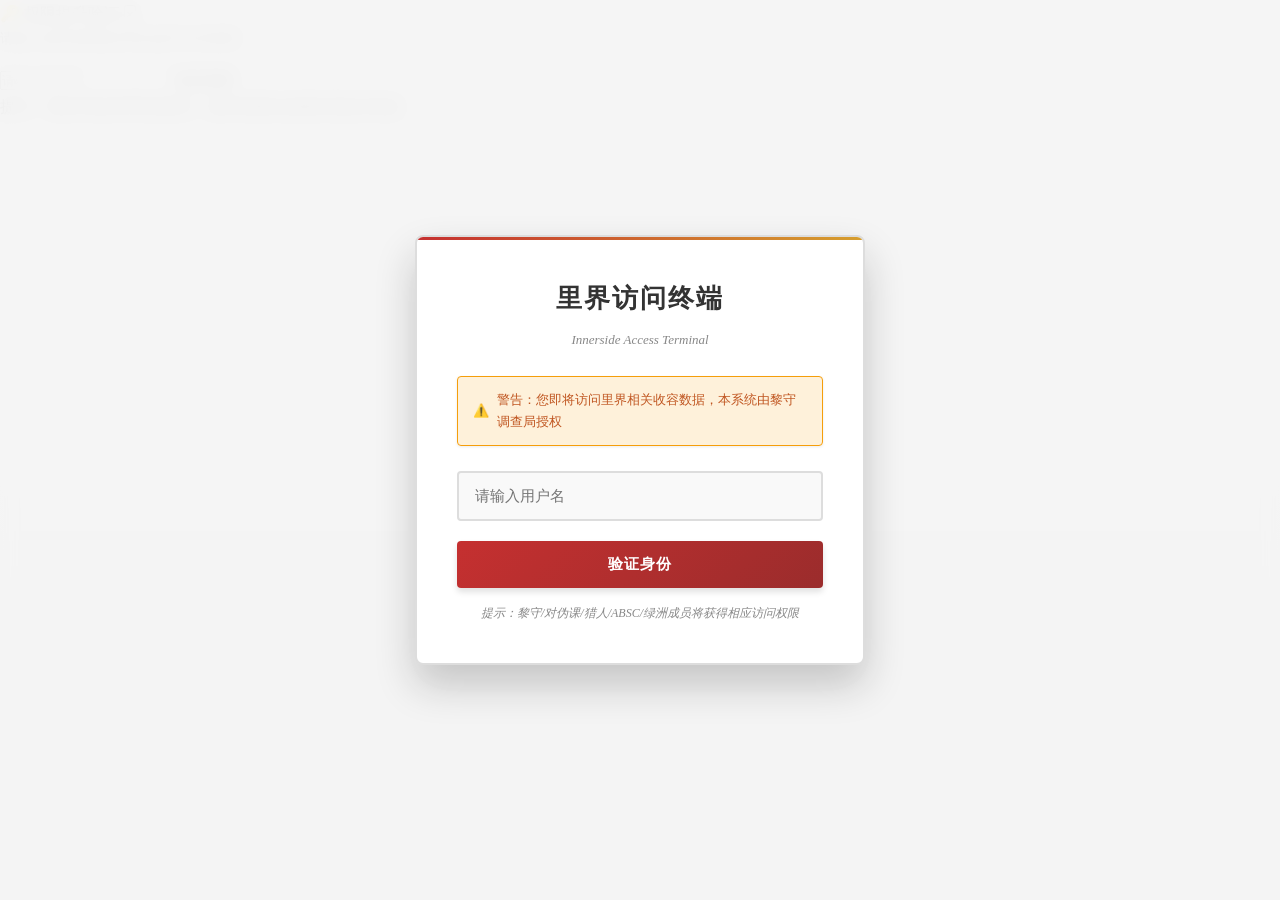
==== index.html @ 47e54e16 "修复临时权限标识 + 添加特殊链接弹窗功能 - 修复临时权限标识逻辑   - 只有验证码提升的权限才显示'临时'标识   - 档案角色 (安诺涅/营长) 登录不显示'临时'  - 添加特殊链接点击弹窗" ====
<!DOCTYPE html>
<html lang="zh-CN">
<head>
    <meta charset="UTF-8">
    <meta name="viewport" content="width=device-width, initial-scale=1.0">
    <title>伪物图鉴 | Pseudo-Artifacts Archive</title>
    <link rel="stylesheet" href="css/style.css">
    <script src="js/secrets.js"></script>
    <script src="js/lore-data.js"></script>
</head>
<body>
    <!-- 登录界面 -->
    <div class="login-overlay" id="login-overlay">
        <div class="login-box">
            <div class="login-header">
                <h1>里界访问终端</h1>
                <p>Innerside Access Terminal</p>
            </div>
            <div class="login-warning">
                <span class="warning-icon">⚠️</span>
                <span>警告：您即将访问里界相关收容数据，本系统由黎守调查局授权</span>
            </div>
            <input type="text" id="username-input" class="login-input" placeholder="请输入用户名" autocomplete="off">
            <button class="login-btn" onclick="verifyUser()">验证身份</button>
            <p class="login-hint">提示：黎守/对伪课/猎人/ABSC/绿洲成员将获得相应访问权限</p>
        </div>
    </div>

    <!-- 主界面 -->
    <div class="container" id="main-container" style="display: none;">
        <header class="header">
            <div class="header-nav">
                <div class="nav-left">
                    <button class="logout-btn" onclick="logout()" title="退出登录">退出登录</button>
                </div>
                <div class="nav-center">
                    <h1 class="title">伪物图鉴</h1>
                    <p class="subtitle">Pseudo-Artifacts Archive</p>
                </div>
                <div class="nav-right">
                    <div class="user-info">
                        <span class="welcome-text">欢迎，</span>
                        <span class="user-name" id="user-name-display">未知用户</span>
                        <span class="user-identity" id="user-identity-display">身份：未验证</span>
                        <span class="user-level" id="user-level-display">权限等级：未验证</span>
                        <span class="temporary-boost-badge" id="temporary-boost-badge" style="display: none;">🔓 临时权限激活</span>
                    </div>
                    <button id="permission-boost-entry" class="boost-btn" onclick="showPermissionModal()" style="display: none; margin-left: 10px;" title="申请临时权限">🔑 权限提升</button>
                </div>
            </div>
            <div class="warning-banner">
                <span class="warning-icon">⚠️</span>
                <span>警告：以下内容包含里界异常物品信息，仅限黎守授权人员查阅</span>
            </div>
        </header>

        <nav class="nav-tabs">
            <button class="tab-btn" data-filter="safe" data-permission="low">
                🟩 SAFE 级 <span class="count">(12)</span>
            </button>
            <button class="tab-btn" data-filter="caution" data-permission="normal">
                🟨 CAUTION 级 <span class="count">(6)</span>
            </button>
            <button class="tab-btn" data-filter="danger" data-permission="high">
                🟧 DANGER 级 <span class="count">(3)</span>
            </button>
            <button class="tab-btn" data-filter="hazard" data-permission="max">
                🟥 HAZARD 级 <span class="count">(1)</span>
            </button>
        </nav>

        <main class="artifact-grid" id="artifact-grid">
            <div class="empty-state">
                <div class="empty-icon">📁</div>
                <p>请选择里界物品危险等级查看对应收容档案</p>
                <p class="empty-hint">根据黎守权限等级，您可访问不同危险级别的里界物品档案</p>
            </div>
        </main>

        <footer class="footer">
            <p>© 2026 黎守调查局 伪物档案馆 | 渊 • 西陆 • 赤红新星 联合收容</p>
            <p class="disclaimer">本系统收录表界/里界异常物品，未经授权禁止访问</p>
        </footer>

        <!-- 权限提升入口（仅普通/低权限可见） -->
        <div class="permission-boost-section" id="permission-boost-section">
            <p>需要更高访问权限？</p>
            <button onclick="showPermissionModal()">申请临时权限</button>
        </div>
    </div>

    <!-- 物品详情模态框 -->
    <div class="modal" id="artifact-modal">
        <div class="modal-content">
            <button class="close-btn" onclick="closeModal()">&times;</button>
            <div class="modal-header">
                <h2 id="modal-title">物品编号</h2>
                <span class="modal-class" id="modal-class">Safe</span>
            </div>
            <div class="modal-image">
                <img id="modal-img" src="" alt="物品图片">
            </div>
            <div class="modal-info">
                <div class="info-row">
                    <strong>物品名称：</strong><span id="modal-name"></span>
                </div>
                <div class="info-row">
                    <strong>发现地点：</strong><span id="modal-location"></span>
                </div>
                <div class="info-row">
                    <strong>收容措施：</strong><span id="modal-containment"></span>
                </div>
                <div class="info-row">
                    <strong>特殊效果：</strong>
                    <p id="modal-effect" class="effect-text"></p>
                </div>
                <div class="info-row">
                    <strong>描述：</strong>
                    <p id="modal-description" class="description-text"></p>
                </div>
                <!-- 辛秘区域 - 仅高权限可见 -->
                <div class="secret-section" id="secret-section" style="display: none;">
                    <div class="secret-header">
                        <span class="secret-icon">📜</span>
                        <span>坊间传闻的野史</span>
                    </div>
                    <div class="secret-content" id="secret-content"></div>
                </div>
                <div class="secret-lock" id="secret-lock" style="display: none;">
                    <span class="lock-icon">🔒</span>
                    <span>权限不足：此物品的辛秘档案需要高级访问权限</span>
                </div>
            </div>
            <button class="back-btn" onclick="closeModal()">返回图鉴</button>
        </div>
    </div>

    <!-- 权限不足提示 -->
    <div class="permission-denied" id="permission-denied">
        <div class="denied-content">
            <div class="denied-icon">🔒</div>
            <h2>访问受限</h2>
            <p>Access Restricted</p>
            <p class="denied-message">您的黎守权限等级不足以查看此分级的里界物品</p>
            <p class="denied-hint">如需提升权限，请联系黎守调查局或 ABSC 管理部门</p>
            <button class="denied-btn" onclick="closePermissionDenied()">返回</button>
        </div>
    </div>

    <!-- 权限提升验证弹窗 -->
    <div class="permission-modal-overlay" id="permission-modal-overlay">
        <div class="permission-modal">
            <div class="permission-modal-header">
                <span class="permission-modal-title">🔑 权限提升验证</span>
                <button class="permission-modal-close" onclick="closePermissionModal()">&times;</button>
            </div>
            <div class="permission-modal-body">
                <p style="margin-bottom: 15px; color: var(--text-secondary); font-size: 14px;">
                    请输入临时权限验证码以提升访问权限
                </p>
                <input type="text" id="permission-code-input" class="permission-input" placeholder="请输入验证码" maxlength="10" autocomplete="off">
                <button class="permission-btn" onclick="verifyPermissionCode()">验证权限</button>
                <div id="permission-message" class="permission-message"></div>
                <p class="permission-hint">提示：验证码由管理员提供，临时权限在刷新页面后有效</p>
            </div>
        </div>
    </div>

    <!-- 资料弹窗（组织/地区/角色） -->
    <div class="lore-modal-overlay" id="lore-modal-overlay" style="display: none;" onclick="closeLoreModalOnOverlay(event)">
        <div class="lore-modal">
            <div class="lore-modal-header">
                <h3 class="lore-modal-title" id="lore-modal-title">资料</h3>
                <button class="lore-modal-close" onclick="closeLoreModal()">&times;</button>
            </div>
            <div class="lore-modal-body" id="lore-modal-body">
                <!-- 动态内容 -->
            </div>
        </div>
    </div>

    <script src="js/data.js"></script>
    <script src="js/main.js"></script>
    <script>
document.addEventListener('DOMContentLoaded', function() {
    // 初始化特殊链接点击事件
    initSecretLinks();
});

function initSecretLinks() {
    document.addEventListener('click', function(e) {
        if (e.target.classList.contains('secret-link')) {
            e.preventDefault();
            const type = e.target.getAttribute('data-type');
            const name = e.target.getAttribute('data-name');
            if (type && name) {
                showLoreModal(type, name);
            }
        }
    });
}
</script>
</body>
</html>
---- css/style.css ----
/* SCP 基金会风格伪物图鉴样式 - 浅色调主题 */
:root {
    --bg-primary: #f5f5f5;
    --bg-secondary: #ffffff;
    --bg-tertiary: #f0f0f0;
    --bg-card: #ffffff;
    --text-primary: #333333;
    --text-secondary: #555555;
    --text-muted: #888888;
    --border-color: #dddddd;
    --border-light: #eeeeee;
    --safe-color: #4a5568;
    --caution-color: #38a169;
    --danger-color: #dd6b20;
    --hazard-color: #c53030;
    --accent-color: #c53030;
    --warning-bg: rgba(245, 158, 11, 0.15);
    --warning-text: #c05621;
    --warning-border: #f59e0b;
    --gold-accent: #d69e2e;
    --shadow-sm: 0 1px 3px rgba(0, 0, 0, 0.08);
    --shadow-md: 0 4px 6px rgba(0, 0, 0, 0.12);
    --shadow-lg: 0 10px 25px rgba(0, 0, 0, 0.15);
    --shadow-xl: 0 20px 40px rgba(0, 0, 0, 0.2);
}

* {
    margin: 0;
    padding: 0;
    box-sizing: border-box;
}

body {
    font-family: 'Georgia', 'Times New Roman', 'Microsoft YaHei', serif;
    background-color: var(--bg-primary);
    color: var(--text-primary);
    line-height: 1.7;
    min-height: 100vh;
    background-image: 
        linear-gradient(180deg, #f5f5f5 0%, #e8e8e8 100%);
    background-attachment: fixed;
}

.container {
    max-width: 1200px;
    margin: 0 auto;
    padding: 20px;
}

/* ========== 导航栏 ========== */
.navbar {
    background: #ffffff;
    border-bottom: 2px solid var(--border-color);
    padding: 15px 0;
    position: sticky;
    top: 0;
    z-index: 1000;
    box-shadow: 0 2px 8px rgba(0, 0, 0, 0.1);
}

.navbar-content {
    max-width: 1200px;
    margin: 0 auto;
    padding: 0 20px;
    display: flex;
    align-items: center;
    justify-content: space-between;
    gap: 20px;
}

.navbar-brand {
    display: flex;
    align-items: center;
    gap: 12px;
    font-family: 'Georgia', serif;
    font-weight: bold;
    font-size: 20px;
    color: var(--text-primary);
    text-decoration: none;
    letter-spacing: 1px;
}

.navbar-brand-icon {
    font-size: 28px;
    color: var(--accent-color);
}

.navbar-nav {
    display: flex;
    align-items: center;
    gap: 15px;
}

/* ========== 登录界面 ========== */
.login-overlay {
    position: fixed;
    top: 0;
    left: 0;
    width: 100%;
    height: 100%;
    background: rgba(245, 245, 245, 0.95);
    backdrop-filter: blur(8px);
    display: flex;
    align-items: center;
    justify-content: center;
    z-index: 10000;
}

.login-box {
    background: #ffffff;
    border: 2px solid var(--border-color);
    border-radius: 8px;
    padding: 40px;
    width: 90%;
    max-width: 450px;
    box-shadow: var(--shadow-xl);
    position: relative;
    overflow: hidden;
}

.login-box::before {
    content: '';
    position: absolute;
    top: 0;
    left: 0;
    right: 0;
    height: 3px;
    background: linear-gradient(90deg, var(--accent-color), var(--gold-accent));
}

.login-header {
    text-align: center;
    margin-bottom: 25px;
}

.login-header h1 {
    font-family: 'Georgia', serif;
    font-size: 26px;
    color: var(--text-primary);
    margin-bottom: 8px;
    letter-spacing: 2px;
    font-weight: bold;
}

.login-header p {
    color: var(--text-muted);
    font-size: 13px;
    font-style: italic;
}

.login-warning {
    background: var(--warning-bg);
    color: var(--warning-text);
    padding: 12px 15px;
    border: 1px solid var(--warning-border);
    border-radius: 4px;
    margin-bottom: 25px;
    font-size: 13px;
    display: flex;
    align-items: center;
    justify-content: center;
    gap: 8px;
    box-shadow: var(--shadow-sm);
}

.login-input {
    width: 100%;
    padding: 14px 16px;
    border: 2px solid var(--border-color);
    border-radius: 4px;
    font-size: 15px;
    margin-bottom: 20px;
    transition: all 0.3s ease;
    background: #f9f9f9;
    color: var(--text-primary);
    font-family: 'Consolas', 'Monaco', monospace;
}

.login-input:focus {
    outline: none;
    border-color: var(--accent-color);
    box-shadow: 0 0 0 3px rgba(197, 48, 48, 0.2);
}

.login-btn {
    width: 100%;
    padding: 14px;
    background: linear-gradient(135deg, var(--accent-color) 0%, #9b2c2c 100%);
    color: white;
    border: none;
    border-radius: 4px;
    font-size: 15px;
    font-weight: bold;
    cursor: pointer;
    transition: all 0.3s ease;
    text-transform: uppercase;
    letter-spacing: 1px;
    box-shadow: var(--shadow-md);
}

.login-btn:hover {
    background: linear-gradient(135deg, #9b2c2c 0%, #742a2a 100%);
    transform: translateY(-2px);
    box-shadow: var(--shadow-lg);
}

.login-btn:active {
    transform: translateY(0);
}

.login-hint {
    text-align: center;
    margin-top: 15px;
    font-size: 12px;
    color: var(--text-muted);
    font-style: italic;
}

/* ========== 用户信息栏 ========== */
.user-info {
    background: #f0f0f0;
    padding: 10px 18px;
    border-radius: 6px;
    display: flex;
    align-items: center;
    justify-content: center;
    gap: 12px;
    font-size: 13px;
    margin-top: 15px;
    flex-wrap: wrap;
    border: 1px solid var(--border-color);
    box-shadow: var(--shadow-sm);
}

.welcome-text {
    color: var(--text-secondary);
}

.user-name {
    font-weight: bold;
    color: var(--text-primary);
    font-size: 15px;
    font-family: 'Georgia', serif;
}

.user-identity {
    padding: 4px 12px;
    border-radius: 20px;
    font-weight: bold;
    font-size: 11px;
    background: rgba(59, 130, 246, 0.2);
    color: #60a5fa;
    border: 1px solid rgba(59, 130, 246, 0.3);
    text-transform: uppercase;
    letter-spacing: 0.5px;
}

.user-level {
    padding: 4px 12px;
    border-radius: 20px;
    font-weight: bold;
    font-size: 11px;
    text-transform: uppercase;
    letter-spacing: 0.5px;
    border: 1px solid transparent;
}

.user-level.low { 
    background: rgba(74, 85, 104, 0.3); 
    color: #a0aec0; 
    border-color: var(--safe-color);
}
.user-level.normal { 
    background: rgba(56, 161, 105, 0.2); 
    color: #68d391; 
    border-color: var(--caution-color);
}
.user-level.high { 
    background: rgba(221, 107, 32, 0.2); 
    color: #f6ad55; 
    border-color: var(--danger-color);
}
.user-level.max { 
    background: rgba(197, 48, 48, 0.2); 
    color: #fc8181; 
    border-color: var(--hazard-color);
}

/* ========== 头部样式 ========== */
.header {
    background: #ffffff;
    border: 2px solid var(--border-color);
    padding: 25px;
    margin-bottom: 25px;
    box-shadow: var(--shadow-md);
    position: relative;
    border-radius: 8px;
}

.header::before {
    content: '';
    position: absolute;
    top: 0;
    left: 0;
    right: 0;
    height: 3px;
    background: linear-gradient(90deg, var(--accent-color), transparent);
}

.header-nav {
    display: flex;
    align-items: center;
    justify-content: space-between;
    gap: 20px;
    margin-bottom: 15px;
}

.nav-left {
    display: flex;
    align-items: center;
}

.nav-center {
    flex: 1;
    text-align: center;
}

.nav-right {
    display: flex;
    align-items: center;
    justify-content: flex-end;
}

/* ========== 退出登录按钮 ========== */
.logout-btn {
    padding: 8px 18px;
    background: transparent;
    border: 2px solid var(--border-color);
    border-radius: 6px;
    cursor: pointer;
    font-size: 13px;
    font-weight: 600;
    color: var(--text-secondary);
    transition: all 0.2s ease;
    text-transform: uppercase;
    letter-spacing: 0.5px;
}

.logout-btn:hover {
    background: var(--bg-tertiary);
    border-color: var(--accent-color);
    color: var(--accent-color);
}

.logout-btn:active {
    transform: scale(0.98);
}

/* ========== 权限提升按钮 ========== */
.boost-btn {
    padding: 8px 16px;
    background: linear-gradient(135deg, #ffd700 0%, #ffb700 100%);
    border: 2px solid #b8860b;
    border-radius: 6px;
    cursor: pointer;
    font-size: 14px;
    font-weight: bold;
    color: #000;
    transition: all 0.2s ease;
    white-space: nowrap;
}

.boost-btn:hover {
    background: linear-gradient(135deg, #ffe033 0%, #ffc824 100%);
    border-color: #8b6914;
    transform: scale(1.05);
    box-shadow: 0 0 10px rgba(255, 215, 0, 0.5);
}

.boost-btn:active {
    transform: scale(0.98);
}

.warning-banner {
    background: var(--warning-bg);
    color: var(--warning-text);
    padding: 12px 18px;
    border: 1px solid var(--warning-border);
    border-radius: 4px;
    margin-bottom: 15px;
    font-size: 13px;
    display: flex;
    align-items: center;
    justify-content: center;
    gap: 8px;
    box-shadow: var(--shadow-sm);
}

.title {
    font-family: 'Georgia', serif;
    font-size: 2.2rem;
    font-weight: bold;
    color: var(--text-primary);
    margin-bottom: 8px;
    letter-spacing: 3px;
    text-transform: uppercase;
    text-shadow: 1px 1px 2px rgba(0, 0, 0, 0.15);
}

.subtitle {
    font-size: 0.95rem;
    color: var(--text-muted);
    font-style: italic;
    margin-bottom: 15px;
    font-family: 'Georgia', serif;
}

/* ========== 导航标签 ========== */
.nav-tabs {
    display: flex;
    flex-wrap: wrap;
    gap: 10px;
    margin-bottom: 25px;
    justify-content: center;
    padding: 15px;
    background: #ffffff;
    border-radius: 8px;
    border: 1px solid var(--border-color);
    box-shadow: var(--shadow-sm);
}

.tab-btn {
    padding: 10px 20px;
    border: 2px solid var(--border-color);
    background: #f5f5f5;
    cursor: pointer;
    font-size: 13px;
    font-weight: 600;
    border-radius: 6px;
    transition: all 0.3s ease;
    position: relative;
    color: var(--text-secondary);
    text-transform: uppercase;
    letter-spacing: 0.5px;
}

.tab-btn:hover {
    background: #e8e8e8;
    border-color: var(--text-muted);
    color: var(--text-primary);
}

.tab-btn.active {
    color: white;
    border-color: transparent;
    box-shadow: var(--shadow-md);
}

.tab-btn[data-filter="safe"].active { 
    background: var(--safe-color);
    border-color: #2d3748;
}
.tab-btn[data-filter="caution"].active { 
    background: var(--caution-color);
    border-color: #2f855a;
}
.tab-btn[data-filter="danger"].active { 
    background: var(--danger-color);
    border-color: #c05621;
}
.tab-btn[data-filter="hazard"].active { 
    background: var(--hazard-color);
    border-color: #9b2c2c;
}

.tab-btn .count {
    font-weight: normal;
    opacity: 0.8;
    margin-left: 4px;
}

/* ========== 物品网格 ========== */
.artifact-grid {
    display: grid;
    grid-template-columns: repeat(auto-fill, minmax(300px, 1fr));
    gap: 25px;
    margin-bottom: 30px;
    min-height: 300px;
}

.empty-state {
    grid-column: 1 / -1;
    text-align: center;
    padding: 80px 20px;
    color: var(--text-muted);
    background: #ffffff;
    border-radius: 8px;
    border: 2px dashed var(--border-color);
}

.empty-icon {
    font-size: 64px;
    margin-bottom: 20px;
    opacity: 0.5;
}

.empty-state p {
    font-size: 16px;
    margin-bottom: 10px;
    font-family: 'Georgia', serif;
}

.empty-hint {
    font-size: 13px;
    opacity: 0.7;
}

.artifact-card {
    background: #ffffff;
    border: 2px solid var(--border-color);
    border-radius: 8px;
    overflow: hidden;
    cursor: pointer;
    transition: all 0.3s ease;
    box-shadow: var(--shadow-md);
    position: relative;
}

.artifact-card::before {
    content: '';
    position: absolute;
    top: 0;
    left: 0;
    right: 0;
    height: 3px;
    background: linear-gradient(90deg, transparent, var(--border-color), transparent);
    opacity: 0;
    transition: opacity 0.3s ease;
}

.artifact-card:hover {
    transform: translateY(-6px);
    box-shadow: var(--shadow-xl);
    border-color: var(--accent-color);
}

.artifact-card:hover::before {
    opacity: 1;
}

.card-image {
    width: 100%;
    height: 280px;
    object-fit: cover;
    background: #f5f5f5;
    border-bottom: 2px solid var(--border-color);
    position: relative;
}

.card-image::after {
    content: '';
    position: absolute;
    bottom: 0;
    left: 0;
    right: 0;
    height: 50px;
    background: linear-gradient(transparent, #ffffff);
}

.card-info {
    padding: 18px;
}

.card-number {
    font-size: 11px;
    color: var(--text-muted);
    font-family: 'Consolas', 'Monaco', monospace;
    margin-bottom: 8px;
    letter-spacing: 1px;
    text-transform: uppercase;
}

.card-name {
    font-family: 'Georgia', serif;
    font-size: 17px;
    font-weight: bold;
    color: var(--text-primary);
    margin-bottom: 12px;
    line-height: 1.4;
}

.card-class {
    display: inline-block;
    padding: 5px 14px;
    border-radius: 20px;
    font-size: 11px;
    font-weight: bold;
    color: white;
    text-transform: uppercase;
    letter-spacing: 0.5px;
    border: 1px solid transparent;
    box-shadow: var(--shadow-sm);
}

.card-class.safe { 
    background: var(--safe-color); 
    border-color: #2d3748;
}
.card-class.caution { 
    background: var(--caution-color); 
    border-color: #2f855a;
}
.card-class.danger { 
    background: var(--danger-color); 
    border-color: #c05621;
}
.card-class.hazard { 
    background: var(--hazard-color); 
    border-color: #9b2c2c;
}

/* ========== 模态框样式 ========== */
.modal {
    display: none;
    position: fixed;
    z-index: 1000;
    left: 0;
    top: 0;
    width: 100%;
    height: 100%;
    background: rgba(50, 50, 50, 0.7);
    backdrop-filter: blur(6px);
    overflow-y: auto;
}

.modal-content {
    background: #ffffff;
    margin: 5% auto;
    padding: 0;
    border: 2px solid var(--border-color);
    border-radius: 8px;
    max-width: 800px;
    width: 90%;
    position: relative;
    box-shadow: var(--shadow-xl);
    overflow: hidden;
}

.modal-content::before {
    content: '';
    position: absolute;
    top: 0;
    left: 0;
    right: 0;
    height: 3px;
    background: linear-gradient(90deg, var(--accent-color), var(--gold-accent));
}

.close-btn {
    position: absolute;
    right: 15px;
    top: 10px;
    font-size: 32px;
    font-weight: bold;
    color: var(--text-muted);
    cursor: pointer;
    background: none;
    border: none;
    padding: 5px 10px;
    z-index: 10;
    transition: all 0.2s ease;
}

.close-btn:hover {
    color: var(--text-primary);
    transform: scale(1.1);
}

.modal-header {
    background: #f5f5f5;
    padding: 20px;
    border-bottom: 2px solid var(--border-color);
    display: flex;
    justify-content: space-between;
    align-items: center;
    flex-wrap: wrap;
    gap: 10px;
}

.modal-header h2 {
    font-family: 'Georgia', serif;
    font-size: 22px;
    color: var(--text-primary);
    letter-spacing: 1px;
}

.modal-class {
    padding: 6px 16px;
    border-radius: 20px;
    font-size: 12px;
    font-weight: bold;
    color: white;
    text-transform: uppercase;
    letter-spacing: 0.5px;
    border: 1px solid transparent;
    box-shadow: var(--shadow-sm);
}

.modal-class.safe { background: var(--safe-color); border-color: #2d3748; }
.modal-class.caution { background: var(--caution-color); border-color: #2f855a; }
.modal-class.danger { background: var(--danger-color); border-color: #c05621; }
.modal-class.hazard { background: var(--hazard-color); border-color: #9b2c2c; }

.modal-image {
    width: 100%;
    background: #f5f5f5;
    border-bottom: 2px solid var(--border-color);
}

.modal-image img {
    width: 100%;
    max-height: 400px;
    object-fit: contain;
    display: block;
    margin: 0 auto;
}

.modal-info {
    padding: 25px;
}

.info-row {
    margin-bottom: 18px;
}

.info-row strong {
    color: var(--text-secondary);
    display: block;
    margin-bottom: 6px;
    font-size: 13px;
    text-transform: uppercase;
    letter-spacing: 0.5px;
    font-family: 'Georgia', serif;
}

.description-text {
    background: #f9f9f9;
    padding: 18px;
    border-left: 4px solid var(--accent-color);
    border-radius: 4px;
    font-size: 14px;
    line-height: 1.9;
    color: var(--text-primary);
    box-shadow: var(--shadow-sm);
}

.effect-text {
    background: rgba(245, 158, 11, 0.1);
    padding: 15px;
    border-left: 4px solid var(--warning-border);
    border-radius: 4px;
    font-size: 14px;
    line-height: 1.7;
    font-style: italic;
    color: var(--warning-text);
    box-shadow: var(--shadow-sm);
}

/* ========== 辛秘区域样式 ========== */
.secret-section {
    margin-top: 25px;
    padding: 25px;
    background: linear-gradient(135deg, #fff9e6 0%, #fff5e6 100%);
    border: 2px solid var(--gold-accent);
    border-radius: 8px;
    box-shadow: 0 0 25px rgba(214, 158, 46, 0.3);
    position: relative;
    overflow: hidden;
}

.secret-section::before {
    content: '';
    position: absolute;
    top: -50%;
    left: -50%;
    width: 200%;
    height: 200%;
    background: radial-gradient(circle, rgba(214, 158, 46, 0.12) 0%, transparent 70%);
    animation: pulse 4s ease-in-out infinite;
}

@keyframes pulse {
    0%, 100% { opacity: 0.5; transform: scale(1); }
    50% { opacity: 1; transform: scale(1.1); }
}

.secret-header {
    display: flex;
    align-items: center;
    gap: 10px;
    margin-bottom: 15px;
    color: #8b4513;
    font-weight: bold;
    font-size: 14px;
    position: relative;
    z-index: 1;
    text-transform: uppercase;
    letter-spacing: 1px;
    font-family: 'Georgia', serif;
}

.secret-icon {
    font-size: 18px;
}

.secret-content {
    color: #444444;
    line-height: 1.9;
    font-size: 14px;
    position: relative;
    z-index: 1;
    font-family: 'Georgia', serif;
}

.secret-lock {
    margin-top: 25px;
    padding: 25px;
    background: #f5f5f5;
    border: 2px dashed var(--border-color);
    border-radius: 8px;
    text-align: center;
    color: var(--text-muted);
    display: flex;
    align-items: center;
    justify-content: center;
    gap: 10px;
    font-size: 13px;
    box-shadow: var(--shadow-sm);
}

.lock-icon {
    font-size: 18px;
}

/* ========== 特殊链接样式 ========== */
.special-link {
    color: #60a5fa;
    text-decoration: none;
    cursor: pointer;
    padding: 2px 8px;
    border-radius: 4px;
    transition: all 0.2s ease;
    display: inline-block;
    border: 1px solid transparent;
}

.special-link:hover {
    background: rgba(96, 165, 250, 0.15);
    text-decoration: underline;
    border-color: rgba(96, 165, 250, 0.3);
    box-shadow: 0 0 12px rgba(96, 165, 250, 0.2);
}

.special-link.organization {
    color: #60a5fa;
}

.special-link.region {
    color: #a78bfa;
}

.special-link.character {
    color: #f472b6;
}

/* ========== 资料弹窗样式 ========== */
.lore-modal-overlay {
    display: none;
    position: fixed;
    z-index: 10001;
    top: 0;
    left: 0;
    width: 100%;
    height: 100%;
    background: rgba(50, 50, 50, 0.75);
    backdrop-filter: blur(8px);
    align-items: center;
    justify-content: center;
}

.lore-modal {
    background: #ffffff;
    border: 2px solid var(--border-color);
    border-radius: 12px;
    max-width: 800px;
    width: 90%;
    max-height: 80vh;
    overflow-y: auto;
    box-shadow: var(--shadow-xl);
    animation: modalSlideIn 0.3s ease-out;
    position: relative;
    overflow: hidden;
}

.lore-modal::before {
    content: '';
    position: absolute;
    top: 0;
    left: 0;
    right: 0;
    height: 3px;
    background: linear-gradient(90deg, #3b82f6, #1d4ed8);
}

@keyframes modalSlideIn {
    from {
        opacity: 0;
        transform: translateY(-30px) scale(0.95);
    }
    to {
        opacity: 1;
        transform: translateY(0) scale(1);
    }
}

.lore-modal-header {
    background: linear-gradient(135deg, #f5f7fa 0%, #e8ecf0 100%);
    color: var(--text-primary);
    padding: 20px;
    display: flex;
    justify-content: space-between;
    align-items: center;
    border-bottom: 2px solid var(--border-color);
}

.lore-modal-title {
    font-family: 'Georgia', serif;
    font-size: 20px;
    font-weight: bold;
    letter-spacing: 1px;
}

.lore-modal-close {
    background: none;
    border: none;
    color: var(--text-muted);
    font-size: 28px;
    cursor: pointer;
    padding: 0;
    width: 32px;
    height: 32px;
    display: flex;
    align-items: center;
    justify-content: center;
    border-radius: 4px;
    transition: all 0.2s ease;
}

.lore-modal-close:hover {
    background: rgba(255, 255, 255, 0.1);
    color: var(--text-primary);
    transform: rotate(90deg);
}

.lore-modal-body {
    padding: 25px;
    line-height: 1.9;
    color: var(--text-primary);
}

.lore-modal-body h3 {
    font-family: 'Georgia', serif;
    color: #2563eb;
    margin-bottom: 12px;
    font-size: 17px;
    letter-spacing: 0.5px;
}

.lore-modal-body p {
    margin-bottom: 15px;
    color: #444444;
}

.lore-modal-body ul {
    margin-left: 20px;
    margin-bottom: 15px;
}

.lore-modal-body li {
    margin-bottom: 8px;
    color: #444444;
}

.back-btn {
    display: block;
    width: 100%;
    padding: 14px;
    background: linear-gradient(135deg, var(--accent-color) 0%, #9b2c2c 100%);
    color: white;
    border: none;
    border-radius: 4px;
    font-size: 15px;
    font-weight: bold;
    cursor: pointer;
    margin-top: 20px;
    transition: all 0.3s ease;
    text-transform: uppercase;
    letter-spacing: 1px;
    box-shadow: var(--shadow-md);
}

.back-btn:hover {
    background: linear-gradient(135deg, #9b2c2c 0%, #742a2a 100%);
    transform: translateY(-2px);
    box-shadow: var(--shadow-lg);
}

/* ========== 权限不足提示 ========== */
.permission-denied {
    display: none;
    position: fixed;
    z-index: 10001;
    top: 0;
    left: 0;
    width: 100%;
    height: 100%;
    background: rgba(50, 50, 50, 0.8);
    backdrop-filter: blur(6px);
    align-items: center;
    justify-content: center;
}

.denied-content {
    background: #ffffff;
    border: 3px solid var(--hazard-color);
    border-radius: 8px;
    padding: 50px;
    text-align: center;
    max-width: 450px;
    width: 90%;
    box-shadow: 0 0 50px rgba(197, 48, 48, 0.3);
    position: relative;
    overflow: hidden;
}

.denied-content::before {
    content: '';
    position: absolute;
    top: 0;
    left: 0;
    right: 0;
    height: 4px;
    background: linear-gradient(90deg, var(--hazard-color), #9b2c2c);
}

.denied-icon {
    font-size: 72px;
    margin-bottom: 20px;
    color: var(--hazard-color);
}

.denied-content h2 {
    font-family: 'Georgia', serif;
    font-size: 26px;
    color: var(--hazard-color);
    margin-bottom: 12px;
    text-transform: uppercase;
    letter-spacing: 2px;
}

.denied-content p {
    color: var(--text-muted);
    margin-bottom: 25px;
    font-size: 14px;
}

.denied-message {
    font-size: 13px;
    color: var(--text-secondary);
    margin-bottom: 8px;
}

.denied-hint {
    font-size: 12px;
    color: var(--text-muted);
    margin-top: -10px;
    margin-bottom: 25px;
    font-style: italic;
}

.denied-btn {
    padding: 12px 40px;
    background: linear-gradient(135deg, var(--hazard-color) 0%, #9b2c2c 100%);
    color: white;
    border: none;
    border-radius: 4px;
    font-size: 15px;
    font-weight: bold;
    cursor: pointer;
    transition: all 0.3s ease;
    text-transform: uppercase;
    letter-spacing: 1px;
    box-shadow: var(--shadow-md);
}

.denied-btn:hover {
    background: linear-gradient(135deg, #9b2c2c 0%, #742a2a 100%);
    transform: translateY(-2px);
    box-shadow: var(--shadow-lg);
}

/* ========== 页脚 ========== */
.footer {
    text-align: center;
    padding: 30px 20px;
    color: var(--text-muted);
    font-size: 12px;
    border-top: 2px solid var(--border-color);
    margin-top: 40px;
    background: #ffffff;
    box-shadow: var(--shadow-sm);
}

.disclaimer {
    margin-top: 12px;
    font-style: italic;
    color: var(--text-muted);
    font-size: 11px;
}

/* ========== 响应式设计 ========== */
@media (max-width: 768px) {
    .navbar-content {
        flex-direction: column;
        gap: 12px;
    }
    
    .header-nav {
        flex-direction: column;
        gap: 15px;
    }
    
    .nav-left,
    .nav-right {
        justify-content: center;
        width: 100%;
    }
    
    .title {
        font-size: 1.6rem;
    }
    
    .logout-btn {
        padding: 6px 14px;
        font-size: 12px;
    }
    
    .nav-tabs {
        gap: 6px;
        padding: 10px;
    }
    
    .tab-btn {
        padding: 8px 14px;
        font-size: 12px;
    }
    
    .artifact-grid {
        grid-template-columns: repeat(auto-fill, minmax(260px, 1fr));
        gap: 18px;
    }
    
    .card-image {
        height: 250px;
    }
    
    .modal-content {
        margin: 10% auto;
        width: 95%;
    }
    
    .modal-header {
        flex-direction: column;
        text-align: center;
    }
    
    .user-info {
        flex-direction: column;
        gap: 8px;
    }
}

@media (max-width: 480px) {
    .container {
        padding: 10px;
    }
    
    .header {
        padding: 15px;
    }
    
    .logout-btn {
        padding: 5px 12px;
        font-size: 11px;
    }
    
    .title {
        font-size: 1.4rem;
    }
    
    .artifact-grid {
        grid-template-columns: 1fr;
    }
    
    .login-box {
        padding: 30px 20px;
    }
    
    .navbar-brand {
        font-size: 18px;
    }
}

/* ========== 加载动画 ========== */
.loading {
    text-align: center;
    padding: 50px;
    color: var(--text-muted);
    font-family: 'Georgia', serif;
}

.loading::after {
    content: '';
    display: inline-block;
    width: 28px;
    height: 28px;
    border: 3px solid var(--border-color);
    border-top-color: var(--accent-color);
    border-radius: 50%;
    animation: spin 1s linear infinite;
    margin-left: 12px;
    vertical-align: middle;
}

@keyframes spin {
    to { transform: rotate(360deg); }
}

/* ========== 动画效果 ========== */
.fade-in {
    animation: fadeIn 0.5s ease-in;
}

@keyframes fadeIn {
    from {
        opacity: 0;
        transform: translateY(20px);
    }
    to {
        opacity: 1;
        transform: translateY(0);
    }
}

/* ========== 滚动条样式 ========== */
::-webkit-scrollbar {
    width: 10px;
    height: 10px;
}

::-webkit-scrollbar-track {
    background: #f0f0f0;
    border-left: 1px solid var(--border-color);
}

::-webkit-scrollbar-thumb {
    background: #cccccc;
    border-radius: 5px;
    border: 2px solid #f0f0f0;
}

::-webkit-scrollbar-thumb:hover {
    background: #bbbbbb;
}
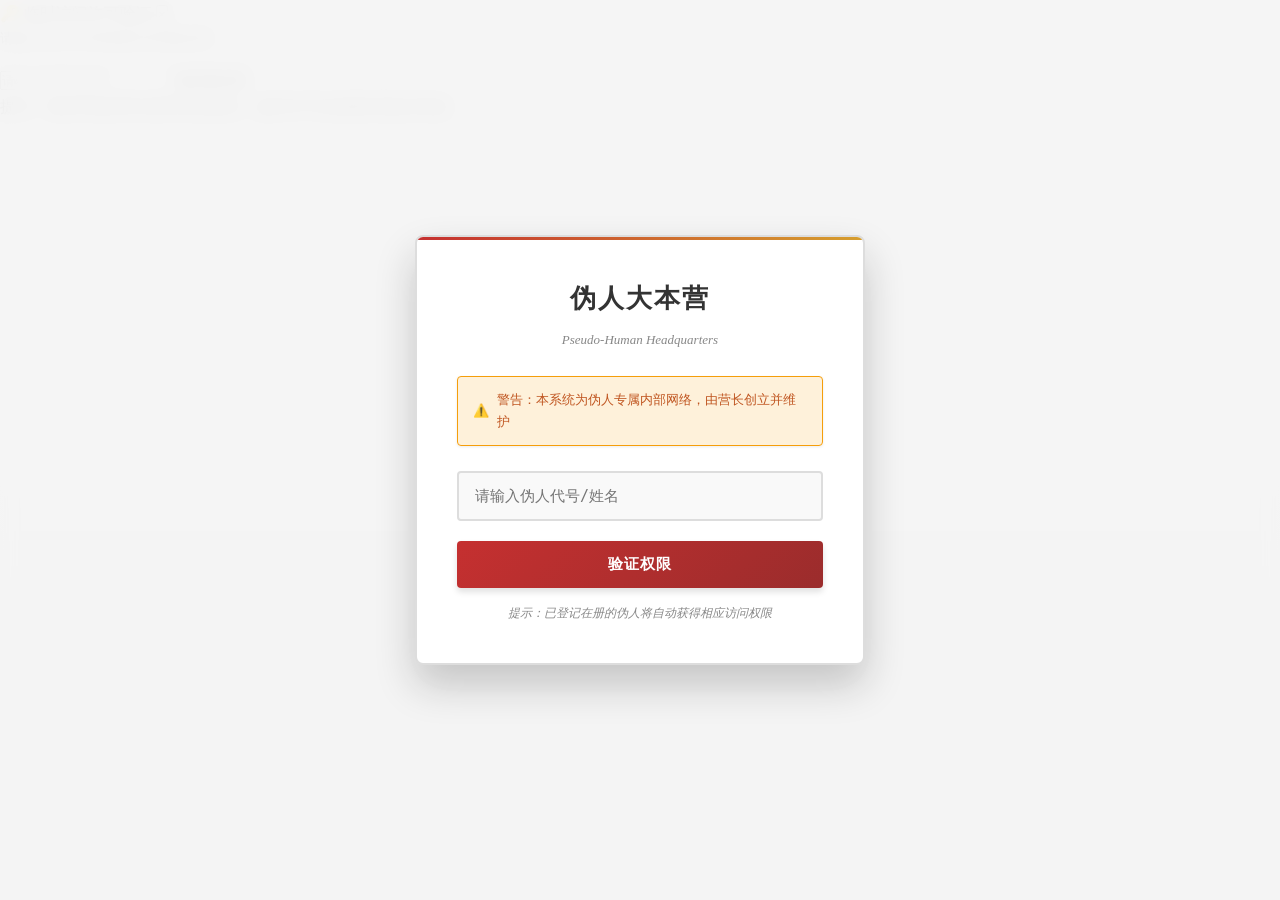
==== commit 4b10c71e: "完善伪人专属网站文本 - 登录界面   - 标题：里界访问终端 → 伪人大本营   - 副标题：Pseudo-Human Headquarters   - 警告：由营长创立并维护   - 提示：已登记" ====
--- a/index.html
+++ b/index.html
@@ -13,16 +13,16 @@
     <div class="login-overlay" id="login-overlay">
         <div class="login-box">
             <div class="login-header">
-                <h1>里界访问终端</h1>
-                <p>Innerside Access Terminal</p>
+                <h1>伪人大本营</h1>
+                <p>Pseudo-Human Headquarters</p>
             </div>
             <div class="login-warning">
                 <span class="warning-icon">⚠️</span>
-                <span>警告：您即将访问里界相关收容数据，本系统由黎守调查局授权</span>
-            </div>
-            <input type="text" id="username-input" class="login-input" placeholder="请输入用户名" autocomplete="off">
-            <button class="login-btn" onclick="verifyUser()">验证身份</button>
-            <p class="login-hint">提示：黎守/对伪课/猎人/ABSC/绿洲成员将获得相应访问权限</p>
+                <span>警告：本系统为伪人专属内部网络，由营长创立并维护</span>
+            </div>
+            <input type="text" id="username-input" class="login-input" placeholder="请输入伪人代号/姓名" autocomplete="off">
+            <button class="login-btn" onclick="verifyUser()">验证权限</button>
+            <p class="login-hint">提示：已登记在册的伪人将自动获得相应访问权限</p>
         </div>
     </div>
 
@@ -35,7 +35,7 @@
                 </div>
                 <div class="nav-center">
                     <h1 class="title">伪物图鉴</h1>
-                    <p class="subtitle">Pseudo-Artifacts Archive</p>
+                    <p class="subtitle">Pseudo-Human Artifact Archive</p>
                 </div>
                 <div class="nav-right">
                     <div class="user-info">
@@ -56,24 +56,24 @@
 
         <nav class="nav-tabs">
             <button class="tab-btn" data-filter="safe" data-permission="low">
-                🟩 SAFE 级 <span class="count">(12)</span>
+                🟩 SAFE 安全级（无害） <span class="count">(12)</span>
             </button>
             <button class="tab-btn" data-filter="caution" data-permission="normal">
-                🟨 CAUTION 级 <span class="count">(6)</span>
+                🟨 CAUTION 注意级（谨慎） <span class="count">(6)</span>
             </button>
             <button class="tab-btn" data-filter="danger" data-permission="high">
-                🟧 DANGER 级 <span class="count">(3)</span>
+                🟧 DANGER 危险级（高危） <span class="count">(3)</span>
             </button>
             <button class="tab-btn" data-filter="hazard" data-permission="max">
-                🟥 HAZARD 级 <span class="count">(1)</span>
+                🟥 HAZARD 危害级（禁忌） <span class="count">(1)</span>
             </button>
         </nav>
 
         <main class="artifact-grid" id="artifact-grid">
             <div class="empty-state">
                 <div class="empty-icon">📁</div>
-                <p>请选择里界物品危险等级查看对应收容档案</p>
-                <p class="empty-hint">根据黎守权限等级，您可访问不同危险级别的里界物品档案</p>
+                <p>请选择伪物危险等级查看对应档案</p>
+                <p class="empty-hint">根据您的权限等级，您可访问不同危险级别的伪物档案</p>
             </div>
         </main>
 
@@ -84,8 +84,8 @@
 
         <!-- 权限提升入口（仅普通/低权限可见） -->
         <div class="permission-boost-section" id="permission-boost-section">
-            <p>需要更高访问权限？</p>
-            <button onclick="showPermissionModal()">申请临时权限</button>
+            <p>权限不足？申请临时访问许可</p>
+            <button onclick="showPermissionModal()">申请临时许可</button>
         </div>
     </div>
 
@@ -141,8 +141,8 @@
             <div class="denied-icon">🔒</div>
             <h2>访问受限</h2>
             <p>Access Restricted</p>
-            <p class="denied-message">您的黎守权限等级不足以查看此分级的里界物品</p>
-            <p class="denied-hint">如需提升权限，请联系黎守调查局或 ABSC 管理部门</p>
+            <p class="denied-message">您的权限等级不足以查看此分级的伪物档案</p>
+            <p class="denied-hint">如需提升权限，请联系营长或大本营管理员</p>
             <button class="denied-btn" onclick="closePermissionDenied()">返回</button>
         </div>
     </div>
@@ -151,17 +151,17 @@
     <div class="permission-modal-overlay" id="permission-modal-overlay">
         <div class="permission-modal">
             <div class="permission-modal-header">
-                <span class="permission-modal-title">🔑 权限提升验证</span>
+                <span class="permission-modal-title">🔑 临时访问许可验证</span>
                 <button class="permission-modal-close" onclick="closePermissionModal()">&times;</button>
             </div>
             <div class="permission-modal-body">
                 <p style="margin-bottom: 15px; color: var(--text-secondary); font-size: 14px;">
-                    请输入临时权限验证码以提升访问权限
+                    请输入伪人大本营临时访问验证码
                 </p>
-                <input type="text" id="permission-code-input" class="permission-input" placeholder="请输入验证码" maxlength="10" autocomplete="off">
-                <button class="permission-btn" onclick="verifyPermissionCode()">验证权限</button>
+                <input type="text" id="permission-code-input" class="permission-input" placeholder="请输入群号验证码" maxlength="10" autocomplete="off">
+                <button class="permission-btn" onclick="verifyPermissionCode()">验证验证码</button>
                 <div id="permission-message" class="permission-message"></div>
-                <p class="permission-hint">提示：验证码由管理员提供，临时权限在刷新页面后有效</p>
+                <p class="permission-hint">提示：验证码由营长或管理员提供，临时许可在刷新页面后有效</p>
             </div>
         </div>
     </div>
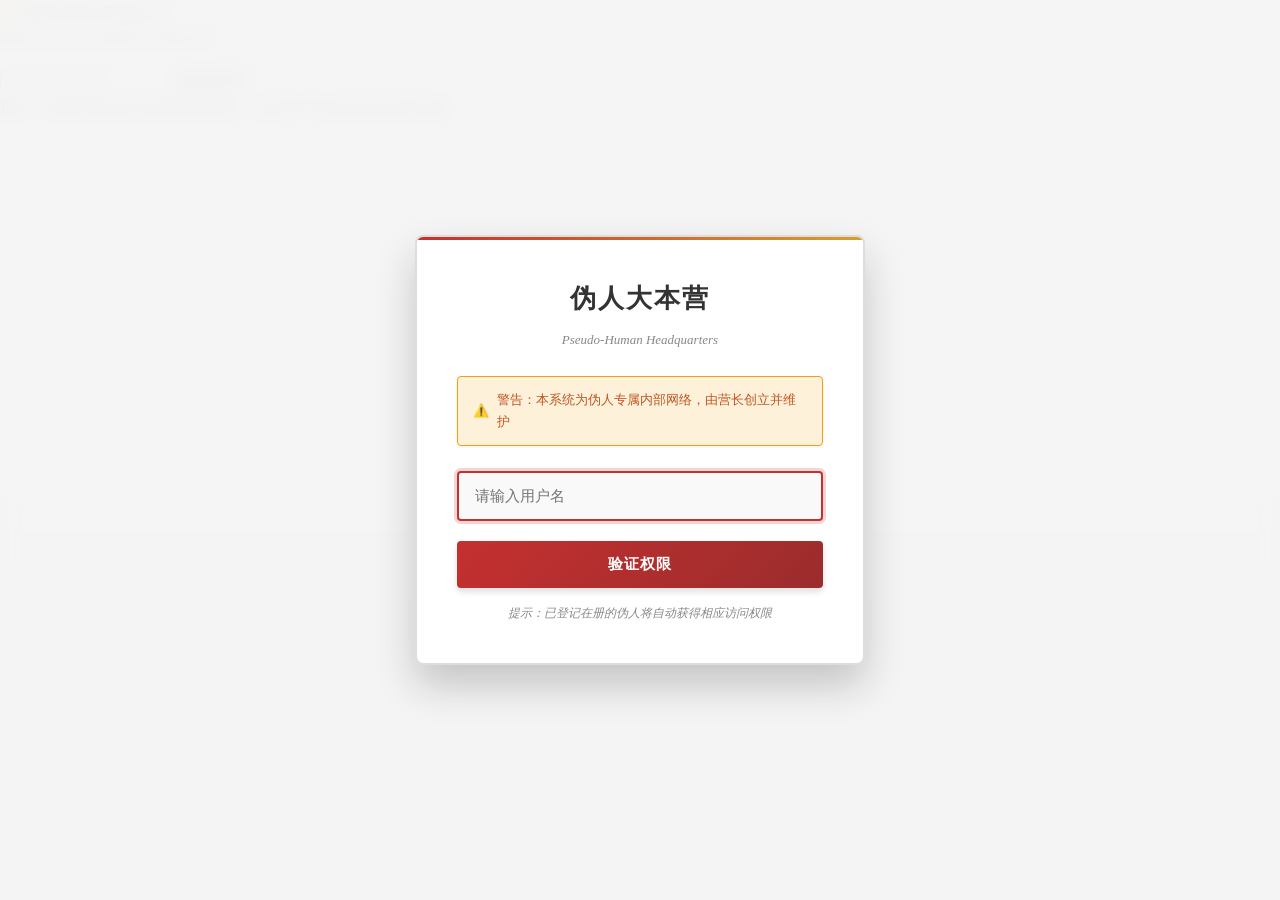
==== commit b69bea7e: "修改登录输入框 placeholder - 请输入伪人代号/姓名 → 请输入用户名" ====
--- a/index.html
+++ b/index.html
@@ -20,7 +20,7 @@
                 <span class="warning-icon">⚠️</span>
                 <span>警告：本系统为伪人专属内部网络，由营长创立并维护</span>
             </div>
-            <input type="text" id="username-input" class="login-input" placeholder="请输入伪人代号/姓名" autocomplete="off">
+            <input type="text" id="username-input" class="login-input" placeholder="请输入用户名" autocomplete="off">
             <button class="login-btn" onclick="verifyUser()">验证权限</button>
             <p class="login-hint">提示：已登记在册的伪人将自动获得相应访问权限</p>
         </div>
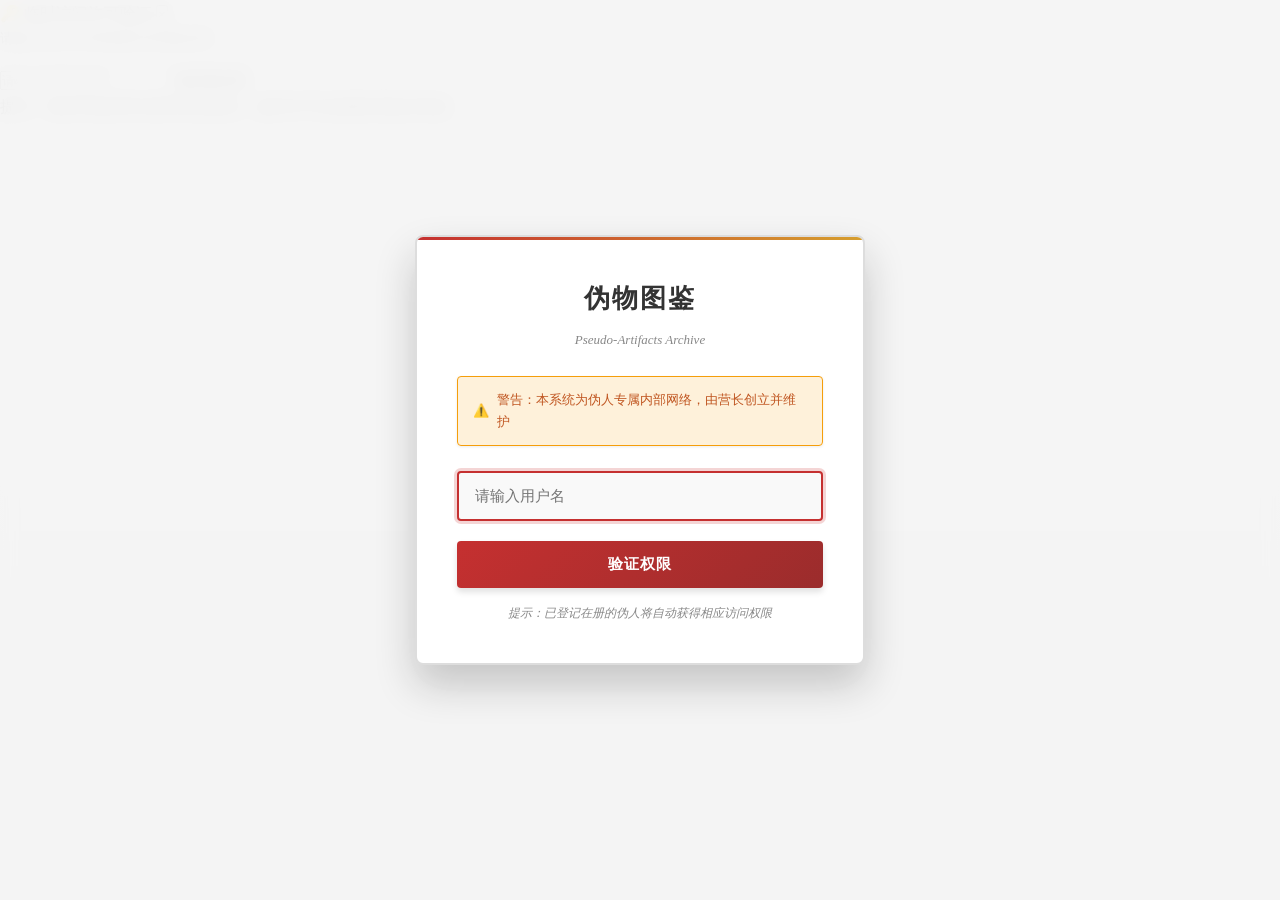
==== commit 5b421954: "修改登录界面标题 - 伪人大本营 → 伪物图鉴 - Pseudo-Human Headquarters → Pseudo-Artifacts Archive" ====
--- a/index.html
+++ b/index.html
@@ -13,8 +13,8 @@
     <div class="login-overlay" id="login-overlay">
         <div class="login-box">
             <div class="login-header">
-                <h1>伪人大本营</h1>
-                <p>Pseudo-Human Headquarters</p>
+                <h1>伪物图鉴</h1>
+                <p>Pseudo-Artifacts Archive</p>
             </div>
             <div class="login-warning">
                 <span class="warning-icon">⚠️</span>
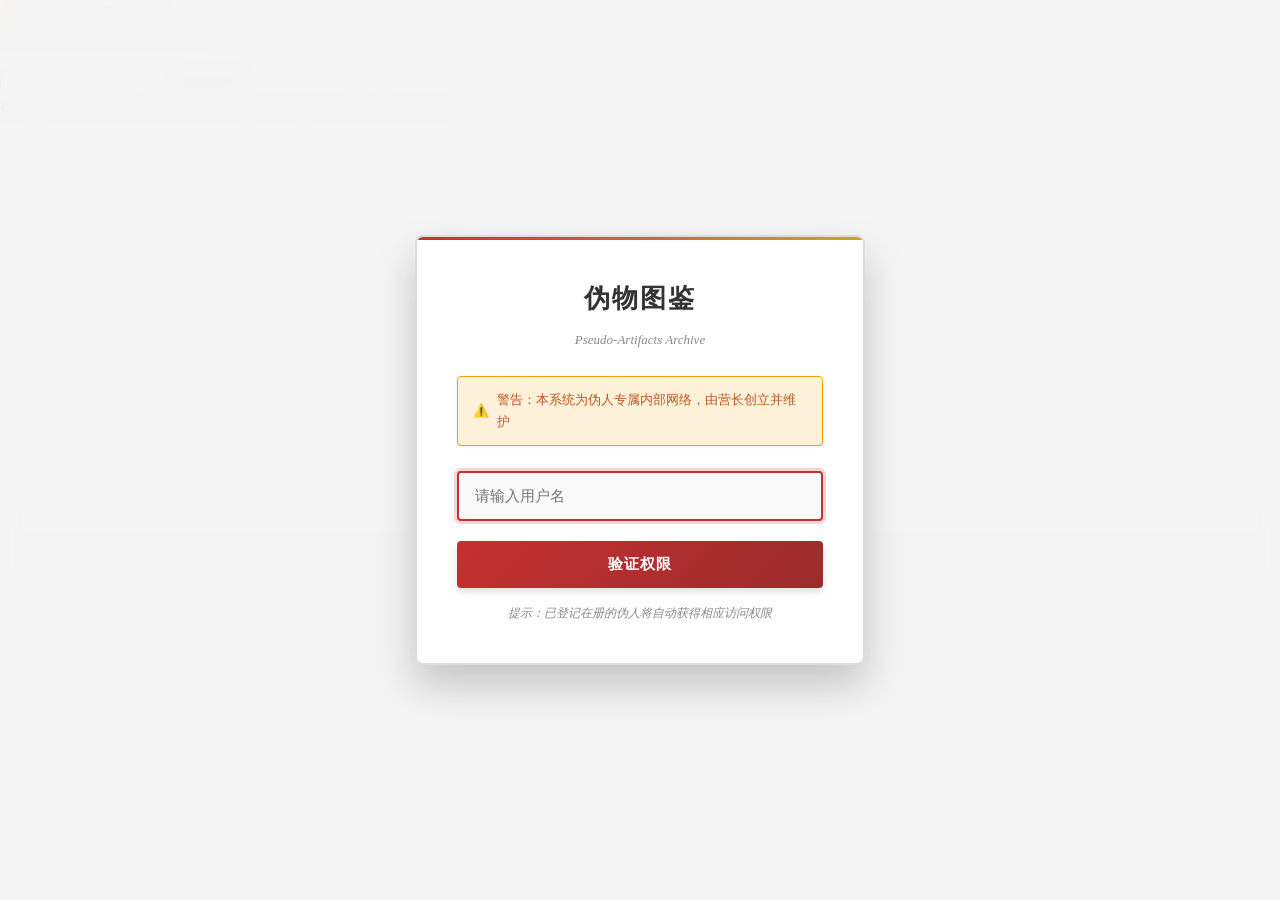
==== commit 8cdcbdfa: "修复 HAZARD 标签页权限：max → high 问题：HAZARD 标签页要求 max 权限，导致 high 权限用户（包括临时高级权限）无法查看  修复：将 data-permission 从" ====
--- a/index.html
+++ b/index.html
@@ -64,7 +64,7 @@
             <button class="tab-btn" data-filter="danger" data-permission="high">
                 🟧 DANGER 危险级（高危） <span class="count">(3)</span>
             </button>
-            <button class="tab-btn" data-filter="hazard" data-permission="max">
+            <button class="tab-btn" data-filter="hazard" data-permission="high">
                 🟥 HAZARD 危害级（禁忌） <span class="count">(1)</span>
             </button>
         </nav>
--- a/css/style.css
+++ b/css/style.css
@@ -1282,3 +1282,32 @@
 ::-webkit-scrollbar-thumb:hover {
     background: #bbbbbb;
 }
+
+/* 特殊链接样式 - 可点击的组织/地区/角色名 */
+.secret-link {
+    color: #2196F3;
+    text-decoration: none;
+    border-bottom: 1px dashed #2196F3;
+    cursor: pointer;
+    transition: all 0.2s ease;
+}
+
+.secret-link:hover {
+    color: #1976D2;
+    border-bottom-style: solid;
+    background-color: rgba(33, 150, 243, 0.1);
+}
+
+.lore-link {
+    color: #2196F3;
+    text-decoration: none;
+    border-bottom: 1px dashed #2196F3;
+    cursor: pointer;
+    transition: all 0.2s ease;
+}
+
+.lore-link:hover {
+    color: #1976D2;
+    border-bottom-style: solid;
+    background-color: rgba(33, 150, 243, 0.1);
+}
